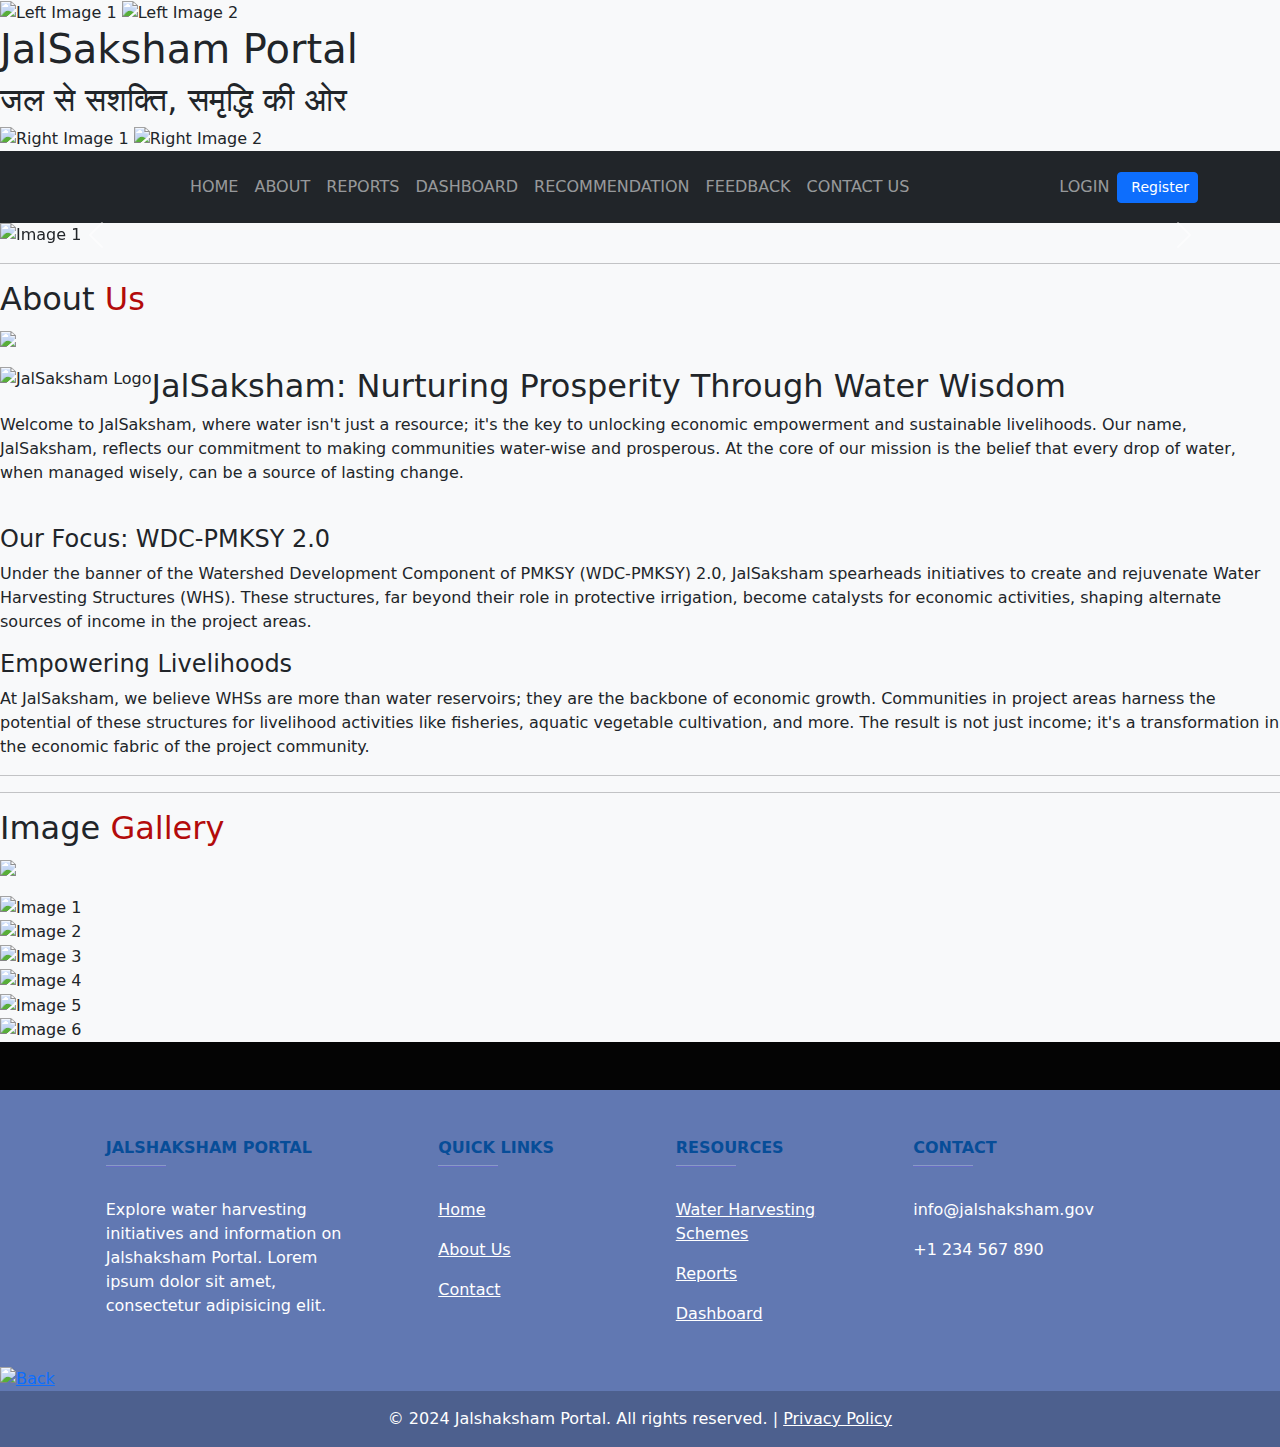
==== index.html @ 1bf56e49 "Add files via upload" ====
<!DOCTYPE html>
<html lang="en">

<head>
    <meta charset="UTF-8" />
    <meta name="viewport" content="width=device-width, initial-scale=1, shrink-to-fit=no" />
    <meta http-equiv="x-ua-compatible" content="ie=edge" />
    <title>JAL SAKSHAM</title>
    <link rel="icon" href="img/mdb-favicon.ico" type="image/x-icon" />
    <link rel="stylesheet" href="style.css">
    <link rel="stylesheet" href="https://unpkg.com/@webpixels/css@1.0/dist/index.css">
    <script type="module" src="https://unpkg.com/ionicons@7.1.0/dist/ionicons/ionicons.esm.js"></script>
    <script nomodule src="https://unpkg.com/ionicons@7.1.0/dist/ionicons/ionicons.js"></script>
    <link rel="stylesheet" type="text/css"
        href="https://cdnjs.cloudflare.com/ajax/libs/slick-carousel/1.8.1/slick.min.css" />
    <link href="https://stackpath.bootstrapcdn.com/bootstrap/5.3.0/css/bootstrap.min.css" rel="stylesheet">
    <script src="https://stackpath.bootstrapcdn.com/bootstrap/5.3.0/js/bootstrap.bundle.min.js"></script>
<style>
  
</style>
</head>

<body style="background-color: #f8f9fa;">
    <div class="header-container">
        <div class="images">
            <img src="img/4.png" alt="Left Image 1">
            <img src="img/2.png" alt="Left Image 2">
        </div>
        <div class="text-container">
            <h1>JalSaksham Portal</h1>
            <h2>जल से सशक्ति, समृद्धि की ओर</h2>
        </div>
        <div class="images" id="left">
            <img src="img/1.png" alt="Right Image 1">
            <img src="img/3.png" alt="Right Image 2">
        </div>
    </div>

    <nav class="navbar navbar-expand-lg navbar-dark bg-dark px-0 py-3">
        <div class="container-xl">
            <button class="navbar-toggler" type="button" data-bs-toggle="collapse" data-bs-target="#navbarCollapse"
                aria-controls="navbarCollapse" aria-expanded="false" aria-label="Toggle navigation">
                <span class="navbar-toggler-icon"></span>
            </button>
            <div class="collapse navbar-collapse" id="navbarCollapse">
                <div class="navbar-nav mx-lg-auto">
                    <a class="nav-item nav-link" href="index.html" aria-current="page"><ion-icon
                            name="home-sharp"></ion-icon>HOME</a>
                    <a class="nav-item nav-link" href="#about"><ion-icon name="people-sharp"></ion-icon>ABOUT</a>
                    <a class="nav-item nav-link" href="#"><ion-icon name="receipt-sharp"></ion-icon>REPORTS</a>
                    <a class="nav-item nav-link" href="dashboard.php"><ion-icon
                            name="people-sharp"></ion-icon>DASHBOARD</a>
                    <a class="nav-item nav-link" href="rec.html"><ion-icon
                            name="thumbs-up-sharp"></ion-icon>RECOMMENDATION</a>
                    <a class="nav-item nav-link" href="feedback.php"><ion-icon
                            name="chatbox-ellipses-sharp"></ion-icon>FEEDBACK</a>
                    <a class="nav-item nav-link" href="contactus.html"><ion-icon name="call-sharp"></ion-icon>CONTACT
                        US</a>
                </div>
                <div class="navbar-nav ms-lg-4">
                    <a class="nav-item nav-link" href="login.php"><ion-icon name="log-in-outline"
                            style="margin-right: 10px; height: 20px; width: 20px; margin-bottom: -5px;"></ion-icon>LOGIN</a>
                </div>
                <div class="d-flex align-items-lg-center mt-3 mt-lg-0">
                    <a href="signup.php" class="btn btn-sm btn-primary w-full w-lg-auto">
                        <ion-icon name="person-outline"
                            style="margin-right: 5px; margin-bottom: -2px;"></ion-icon>Register
                    </a>
                </div>
            </div>
        </div>
    </nav>

    <div id="myCarousel" class="carousel slide" data-bs-ride="carousel" data-bs-interval="3000">
        <div class="carousel-inner">
            <div class="carousel-item active">
                <img src="img/img1.png" class="d-block w-100" alt="Image 1">
            </div>
            <div class="carousel-item">
                <img src="img/img2.png" class="d-block w-100" alt="Image 2">
            </div>
            <div class="carousel-item">
                <img src="img/img3.png" class="d-block w-100" alt="Image 3">
            </div>
        </div>
        <button class="carousel-control-prev" type="button" data-bs-target="#myCarousel" data-bs-slide="prev">
            <span class="carousel-control-prev-icon" aria-hidden="true"></span>
            <span class="visually-hidden">Previous</span>
        </button>
        <button class="carousel-control-next" type="button" data-bs-target="#myCarousel" data-bs-slide="next">
            <span class="carousel-control-next-icon" aria-hidden="true"></span>
            <span class="visually-hidden">Next</span>
        </button>
    </div>
    <div class="about-title">
        <hr>
        <h2>About <span style="color: rgb(179, 11, 11);">Us</span></h2>
        <p><img src="https://bitwardha.ac.in/wp-content/themes/bajaj-institute/assets/img/topi.svg"></p>
    </div>
    <div id="about" class="about-outer">
        <div class="about">
            <img src="https://wdcpmksy.dolr.gov.in/resources/images/logo%20-%20Copy.png" alt="JalSaksham Logo"
                class="float-start">
            <h2>JalSaksham: Nurturing Prosperity Through Water Wisdom</h2>
            <p>Welcome to JalSaksham, where water isn't just a resource; it's the key to unlocking economic empowerment
                and sustainable livelihoods. Our name, JalSaksham, reflects our commitment to making communities
                water-wise and prosperous. At the core of our mission is the belief that every drop of water, when
                managed wisely, can be a source of lasting change.</p>
            <br>
            <h4>Our Focus: WDC-PMKSY 2.0</h4>
            <p>Under the banner of the Watershed Development Component of PMKSY (WDC-PMKSY) 2.0, JalSaksham spearheads
                initiatives to create and rejuvenate Water Harvesting Structures (WHS). These structures, far beyond
                their role in protective irrigation, become catalysts for economic activities, shaping alternate sources
                of income in the project areas.</p>
            <h4>Empowering Livelihoods</h4>
            <p>At JalSaksham, we believe WHSs are more than water reservoirs; they are the backbone of economic growth.
                Communities in project areas harness the potential of these structures for livelihood activities like
                fisheries, aquatic vegetable cultivation, and more. The result is not just income; it's a transformation
                in the economic fabric of the project community.</p>
        </div>
    </div>
    <hr>
    <div class="about-title">
        <hr>
        <h2>Image <span style="color: rgb(179, 11, 11);">Gallery</span></h2>
        <p><img src="https://bitwardha.ac.in/wp-content/themes/bajaj-institute/assets/img/topi.svg"></p>
    </div>

    <div class="slick marquee">

        <div class="slick-slide">
            <div class="inner">
                <img src="img/gal-1.png" alt="Image 1" />
            </div>
        </div>
        <div class="slick-slide">
            <div class="inner">
                <img src="img/gal-2.png" alt="Image 2" />
            </div>
        </div>
        <div class="slick-slide">
            <div class="inner">
                <img src="img/gal-3.png" alt="Image 3" />
            </div>
        </div>
        <div class="slick-slide">
            <div class="inner">
                <img src="img/gal-4.png" alt="Image 4" />
            </div>
        </div>
        <div class="slick-slide">
            <div class="inner">
                <img src="img/gal-5.png" alt="Image 5" />
            </div>
        </div>
        <div class="slick-slide">
            <div class="inner">
                <img src="img/gal-6.png" alt="Image 6" />
            </div>
        </div>
    </div>
    <script src="https://code.jquery.com/jquery-3.6.0.min.js"></script>
    <script type="text/javascript"
      src="https://cdnjs.cloudflare.com/ajax/libs/slick-carousel/1.8.1/slick.min.js"></script>
    <script>
      jQuery(document).ready(function ($) {
        var slickInstance = $('.slick.marquee').slick({
          speed: 5000,
          autoplay: true,
          autoplaySpeed: 0,
          centerMode: true,
          cssEase: 'linear',
          slidesToShow: 1,
          slidesToScroll: 1,
          variableWidth: true,
          infinite: true,
          initialSlide: 1,
          arrows: false,
          buttons: false,
          pauseOnHover: true // Pause on hover
        });
  
        $('.slick.marquee').on('mouseenter', function () {
          slickInstance.slick('slickPause'); // Pause on mouse enter
        });
  
        $('.slick.marquee').on('mouseleave', function () {
          setTimeout(function () {
            slickInstance.slick('slickPlay'); // Resume after a delay
          }, 500);
        });
      });
    </script>
    <script src="https://stackpath.bootstrapcdn.com/bootstrap/5.3.0/js/bootstrap.bundle.min.js"></script>
    <script src="https://cdnjs.cloudflare.com/ajax/libs/bootstrap/5.3.0/js/bootstrap.bundle.min.js"></script>
    <script src="script.js"></script>
<footer class="text-center text-lg-start text-white" style="background-color: rgb(97, 120, 178);">
  <!-- Section: Social media -->
  <section class="d-flex justify-content-between p-4" style="background-color: rgb(4, 4, 4);height: 2px;">
    
    <!-- Right -->
  </section>
  <!-- Section: Social media -->

  <!-- Section: Links  -->
  <section class="">
    <div class="container text-center text-md-start mt-5">
      <!-- Grid row -->
      <div class="row mt-3">
        <!-- Grid column -->
        <div class="col-md-3 col-lg-4 col-xl-3 mx-auto mb-4">
          <!-- Content -->
          <h6 class="text-uppercase fw-bold" style="color: rgb(7, 77, 152);" >Jalshaksham Portal</h6>
          <hr class="mb-4 mt-0 d-inline-block mx-auto" style="width: 60px; background-color: #7c4dff; height: 2px" />
          <p>
            Explore water harvesting initiatives and information on Jalshaksham Portal. Lorem ipsum dolor sit amet, consectetur adipisicing elit.
          </p>
        </div>
        <!-- Grid column -->

        <!-- Grid column -->
        <div class="col-md-2 col-lg-2 col-xl-2 mx-auto mb-4">
          <!-- Links -->
          <h6 class="text-uppercase fw-bold" style="color: rgb(7, 77, 152);">Quick Links</h6>
          <hr class="mb-4 mt-0 d-inline-block mx-auto" style="width: 60px; background-color: #7c4dff; height: 2px" />
          <p>
            <a href="#!" class="text-white">Home</a>
          </p>
          <p>
            <a href="#!" class="text-white">About Us</a>
          </p>
          <p>
            <a href="#!" class="text-white">Contact</a>
          </p>
        </div>
        <!-- Grid column -->

        <!-- Grid column -->
        <div class="col-md-3 col-lg-2 col-xl-2 mx-auto mb-4">
          <!-- Links -->
          <h6 class="text-uppercase fw-bold" style="color: rgb(7, 77, 152);">Resources</h6>
          <hr class="mb-4 mt-0 d-inline-block mx-auto" style="width: 60px; background-color: #7c4dff; height: 2px" />
          <p>
            <a href="#!" class="text-white">Water Harvesting Schemes</a>
          </p>
          <p>
            <a href="#!" class="text-white">Reports</a>
          </p>
          <p>
            <a href="#!" class="text-white">Dashboard</a>
          </p>
        </div>
        <!-- Grid column -->

        <!-- Grid column -->
        <div class="col-md-4 col-lg-3 col-xl-3 mx-auto mb-md-0 mb-4">
          <!-- Links -->
          <h6 class="text-uppercase fw-bold" style="color: rgb(7, 77, 152);">Contact</h6>
          <hr class="mb-4 mt-0 d-inline-block mx-auto" style="width: 60px; background-color: #7c4dff; height: 2px" />
          <p><i class="fas fa-envelope mr-3"></i> info@jalshaksham.gov</p>
          <p><i class="fas fa-phone mr-3"></i> +1 234 567 890</p>
        </div>
        <!-- Grid column -->
      </div>
      <!-- Grid row -->
    </div>
    <a  class="backButton" >
        <img src="/back.svg" alt="Back" className="backIcon" />
    </a>
  </section>
  <!-- Section: Links  -->

  <!-- Copyright -->
  <div class="text-center p-3" style="background-color: rgba(0, 0, 0, 0.2)">
    © 2024 Jalshaksham Portal. All rights reserved. | 
    <a class="text-white" href="#">Privacy Policy</a>
  </div>
  <!-- Copyright -->
</footer>

<!-- Footer -->
  
  <!-- End of .container -->
</html>
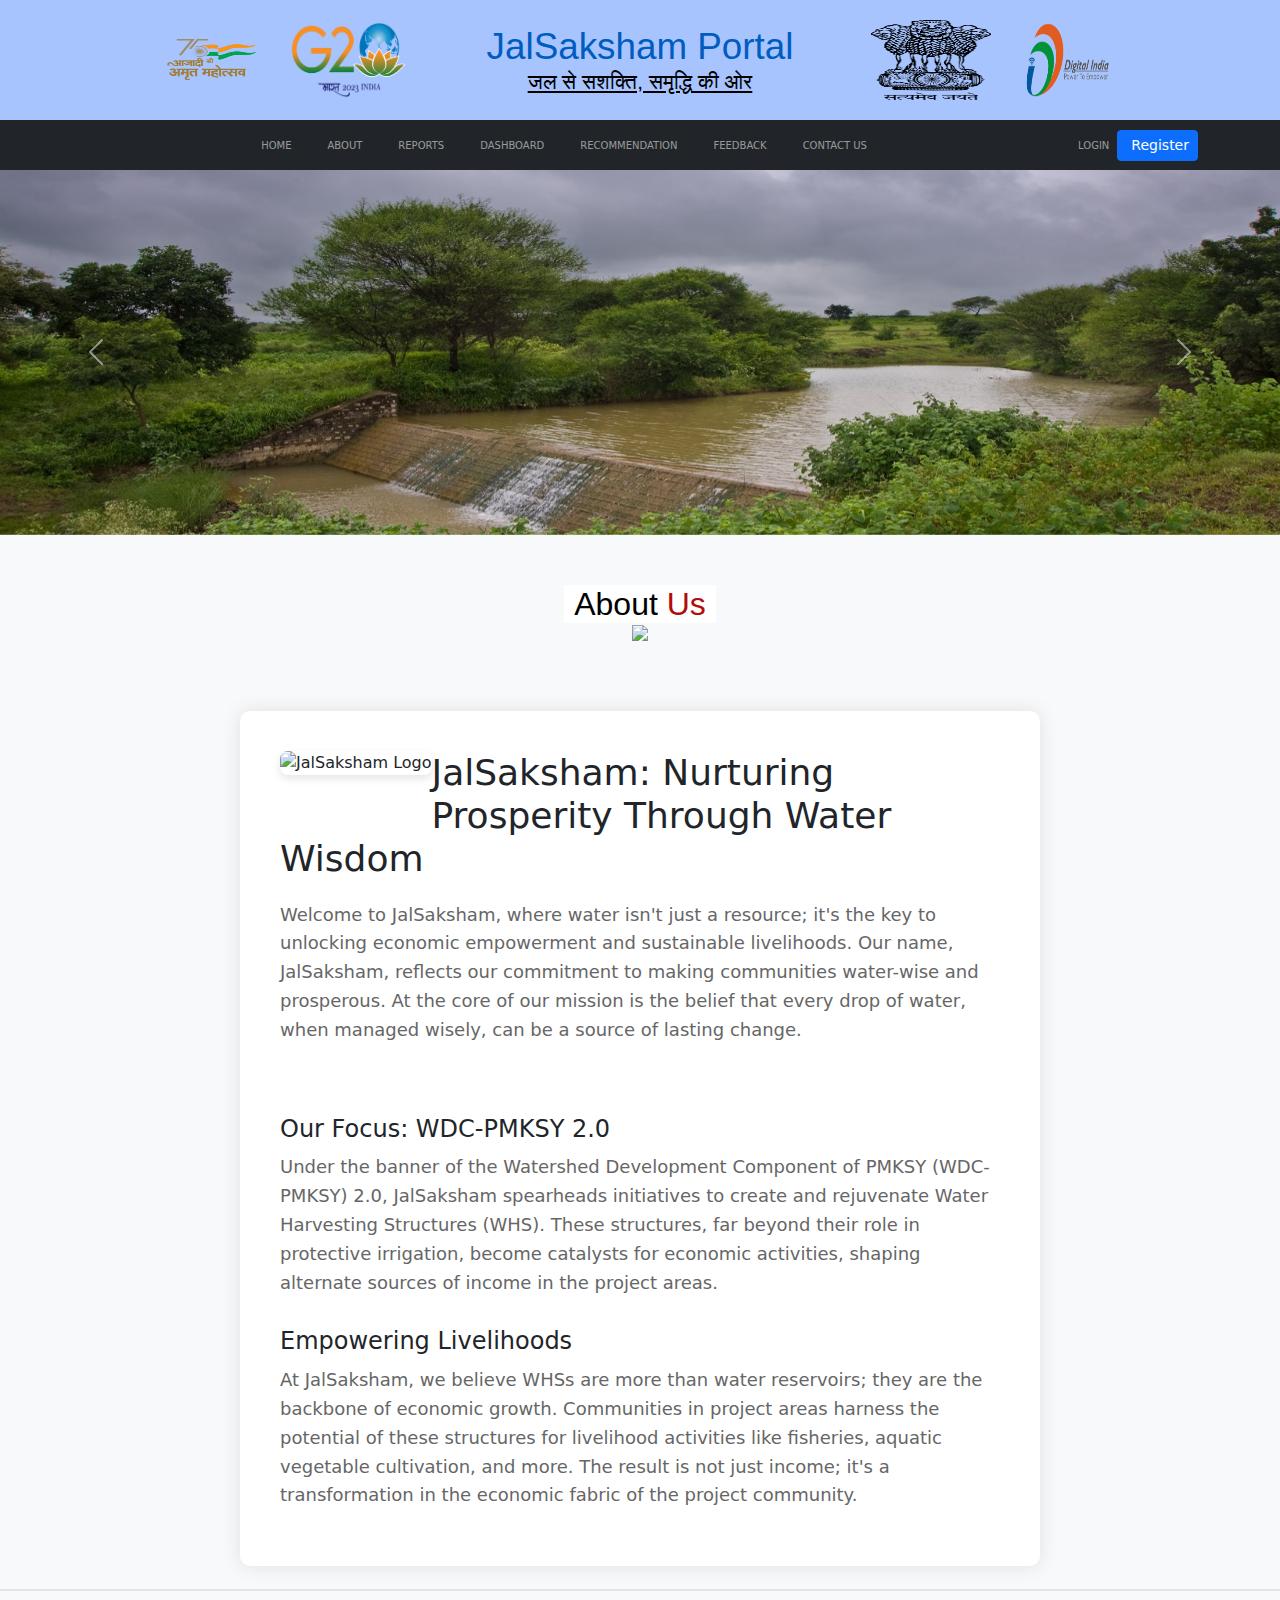
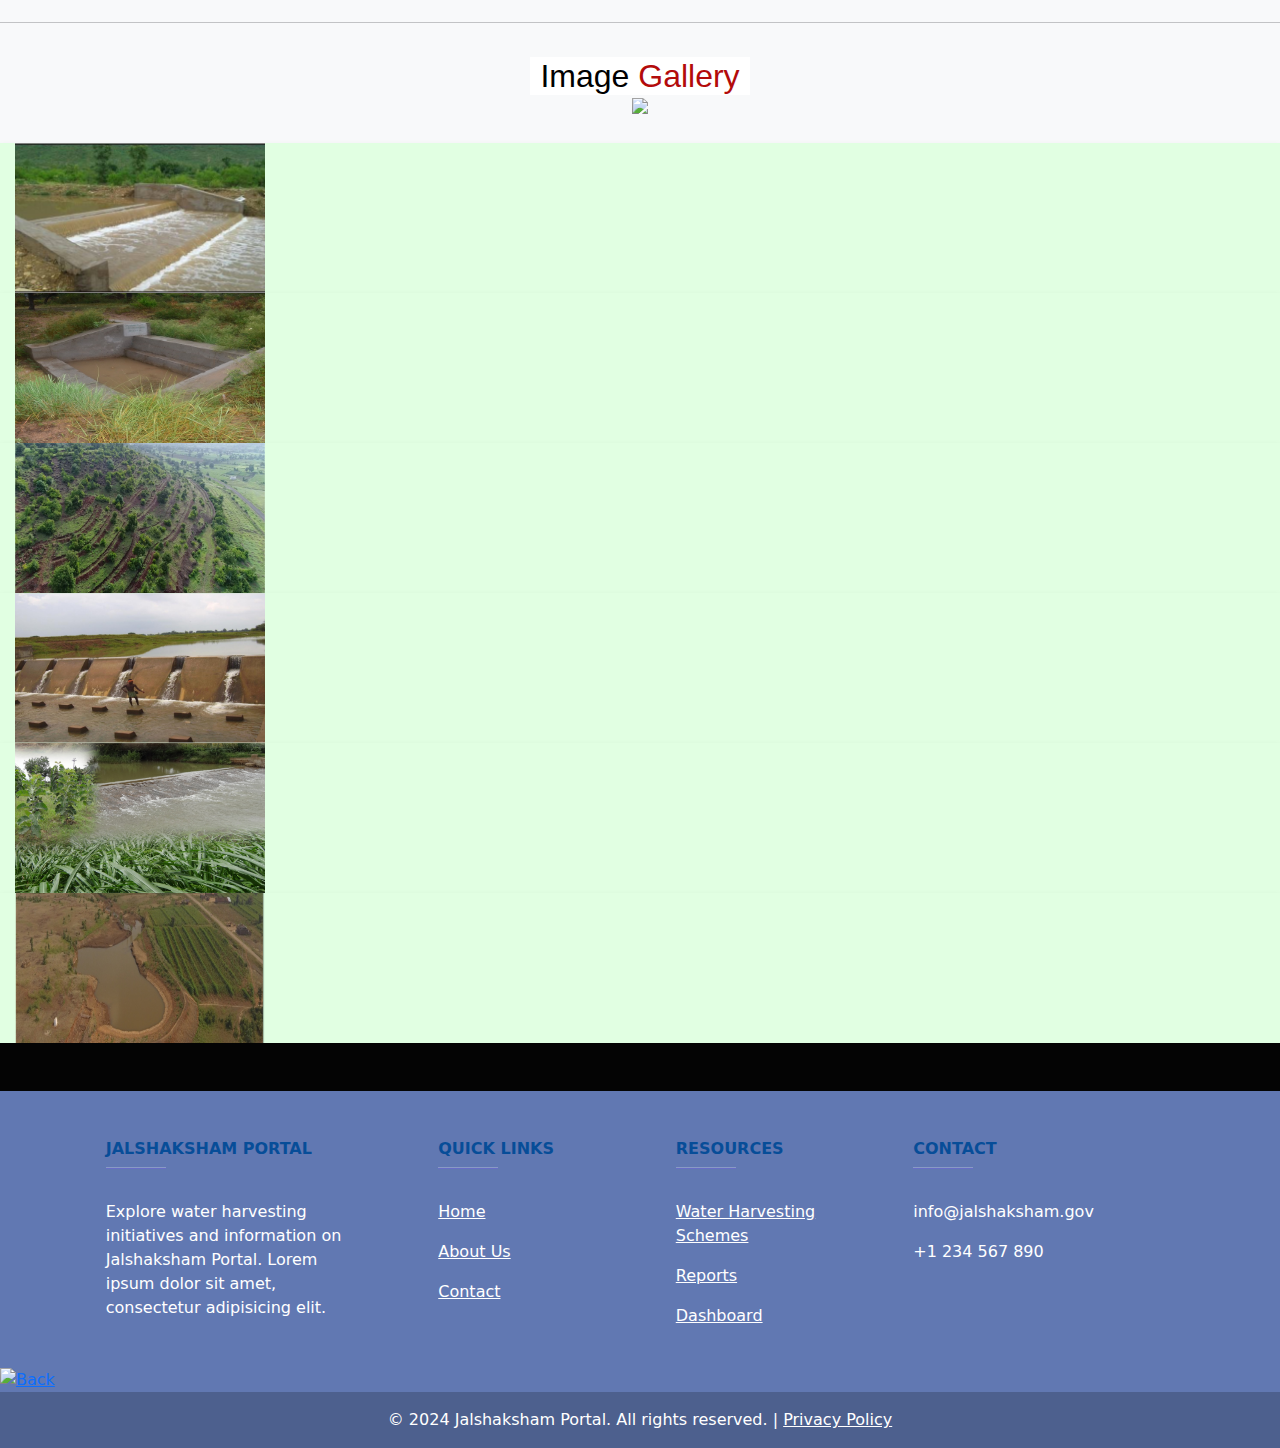
==== commit ca17de53: "Update index.html" ====
--- a/index.html
+++ b/index.html
@@ -93,7 +93,6 @@
         </button>
     </div>
     <div class="about-title">
-        <hr>
         <h2>About <span style="color: rgb(179, 11, 11);">Us</span></h2>
         <p><img src="https://bitwardha.ac.in/wp-content/themes/bajaj-institute/assets/img/topi.svg"></p>
     </div>
@@ -281,4 +280,4 @@
 <!-- Footer -->
   
   <!-- End of .container -->
-</html>+</html>
--- a/style.css
+++ b/style.css
@@ -0,0 +1,265 @@
+body {
+  scroll-behavior: smooth;
+  margin: 0;
+  font-family: 'Roboto', sans-serif;
+  background-color: #f5f5f5;
+}
+.header-container {
+  display: flex;
+  justify-content: center;
+  align-items: center;
+  background-color: rgb(167, 196, 255);
+  padding: 20px;
+}
+.header-container .images {
+  display: flex;
+  align-items: center;
+  margin: 0px 50px;
+}
+.header-container .images img {
+  height: 100px;
+  width: 150px;
+  margin: 0 10px;
+}
+.header-container .text-container {
+  text-align: center;
+  margin: 0 20px;
+}
+.header-container h1 {
+  font-size: 3em;
+  color: rgb(0, 92, 191);
+  font-family: 'Roboto', sans-serif;
+  margin: 0;
+}
+.header-container h2 {
+  font-size: 1.5em;
+  color: black;
+  font-family: 'Roboto', sans-serif;
+  margin: 0;
+  text-decoration: underline;
+}
+
+/* Media Queries for Responsiveness */
+@media (max-width: 1400px) {
+  .header-container .images img {
+      height: 80px;
+      width: 120px;
+      margin: 0 8px;
+  }
+  .header-container h1 {
+      font-size: 2.3em;
+  }
+  .header-container h2 {
+      font-size: 1.3em;
+  }
+  .navbar-expand-lg .navbar-nav .nav-link {
+      padding-top: 0.5rem;
+      font-size: 10px;
+      padding-bottom: 0.5rem;
+      border-radius: 0;
+  }
+}
+
+@media (max-width: 992px) {
+  .header-container {
+      /* flex-direction: column; */
+      text-align: center;
+  }
+  .header-container .images {
+      margin: 10px 0;
+  }
+  .header-container .images img {
+      height: 40px;
+      width: 70px;
+  }
+  .header-container h1 {
+      font-size: 2em;
+  }
+  .header-container h2 {
+      font-size: 1.1em;
+  }
+}
+
+@media (max-width: 768px) {
+  .header-container .images img {
+      height: 50px;
+      width: 75px;
+  }
+  .header-container h1 {
+      font-size: 1.5em;
+  }
+  .header-container h2 {
+      font-size: 0.8em;
+  }
+  .navbar-nav {
+      flex-direction: column;
+      align-items: center;
+  }
+
+  .navbar-nav .nav-item {
+      margin: 5px 0;
+  }
+  .navbar-nav .nav-link {
+      font-size: 30px;
+      font-weight: 300;
+  }
+  .about {
+      padding: 20px;
+    }
+    .about img {
+      margin-bottom: 15px;
+    }
+    .about h2 {
+      font-size: 28px;
+    }
+    .about h4 {
+      font-size: 20px;
+    }
+    .about p {
+      font-size: 16px;
+    }
+}
+
+@media (max-width: 576px) {
+  .header-container .images img {
+      float: right;
+      height: 30px;
+      width: 60px;
+  }
+  /* .header-container{
+      flex-direction: column;
+  } */
+  .header-container h1 {
+      font-size: 1.2em;
+  }
+  .header-container h2 {
+      font-size: 0.5em;
+  }
+  #left{
+      display: none;
+  }
+}
+.navbar-nav .nav-item {
+  margin-left: 10px;
+}
+
+.navbar-nav .nav-item ion-icon {
+  margin-right: 10px;
+}
+
+.bg-dark {
+  background-color: #16192c !important;
+  height: 50px;
+}
+
+.btn-primary {
+  color: #fff;
+  background-color: #55acee;
+  border-color: #55acee;
+}
+.navbar-collapse.active {
+  background-color: black;
+}
+.about-title {
+  text-align: center;
+  position: relative;
+}
+.about-title hr {
+  margin-top: -50px;
+  border: 1px solid rgb(174, 165, 165);
+}
+.about-title h2 {
+  display: inline-block;
+  font-family: sans-serif;
+  color: black;
+  margin-top: 50px;
+  background-color: #fff;
+  padding: 0 10px;
+  position: relative;
+  z-index: 1;
+}
+.about-title h2:last-child {
+  color: rgb(179, 11, 11);
+}
+.about-title img {
+  margin-top: -10px;
+  margin-bottom: 10px;
+}
+.about-outer {
+  padding: 40px 0;
+  text-align: center;
+}
+.about {
+  background-color: #fff; /* White background color */
+  border-radius: 10px; /* Rounded corners */
+  box-shadow: 0 0 20px rgba(0, 0, 0, 0.1); /* Soft shadow */
+  padding: 40px;
+  max-width: 800px;
+  margin: 0 auto;
+  text-align: left;
+}
+.about img {
+  max-width: 100%;
+  height: auto;
+  margin-bottom: 20px;
+  border-radius: 8px; /* Rounded image */
+  box-shadow: 0 4px 8px rgba(0, 0, 0, 0.1); /* Image shadow */
+}
+.about h2 {
+  font-size: 36px;
+  margin-bottom: 20px;
+}
+.about h4 {
+  font-size: 24px;
+  margin-top: 30px;
+  margin-bottom: 10px;
+}
+.about p {
+  font-size: 18px;
+  line-height: 1.6;
+  color: #666;
+}
+.slick-slider {
+  background-color:#e1ffe2;
+  position: relative;
+  display: block;
+  border-radius: 5px;
+  padding: 20px;
+  box-sizing: border-box;
+  -webkit-user-select: none;
+  -moz-user-select: none;
+  -ms-user-select: none;
+  user-select: none;
+  -webkit-touch-callout: none;
+  -khtml-user-select: none;
+  -ms-touch-action: pan-y;
+  touch-action: pan-y;
+  -webkit-tap-highlight-color: transparent;
+}
+
+.slick-slide {
+  background-color:  #e1ffe2;
+  /* Background color */
+  box-shadow: 0 4px 8px rgba(0, 0, 0, 0.1);
+  /* Shadow effect */
+}
+
+.slick-slide .inner {
+  margin: 0 15px;
+  width: 250px;
+  /* Adjust the width of the images */
+  height: 150px;
+  /* Adjust the height of the images */
+  overflow: hidden;
+}
+
+.slick-slide img {
+  width: 100%;
+  height: 100%;
+  object-fit: cover;
+  transition: transform 0.3s ease-in-out;
+}
+
+.slick-slide:hover img {
+  transform: scale(1.2);
+}
